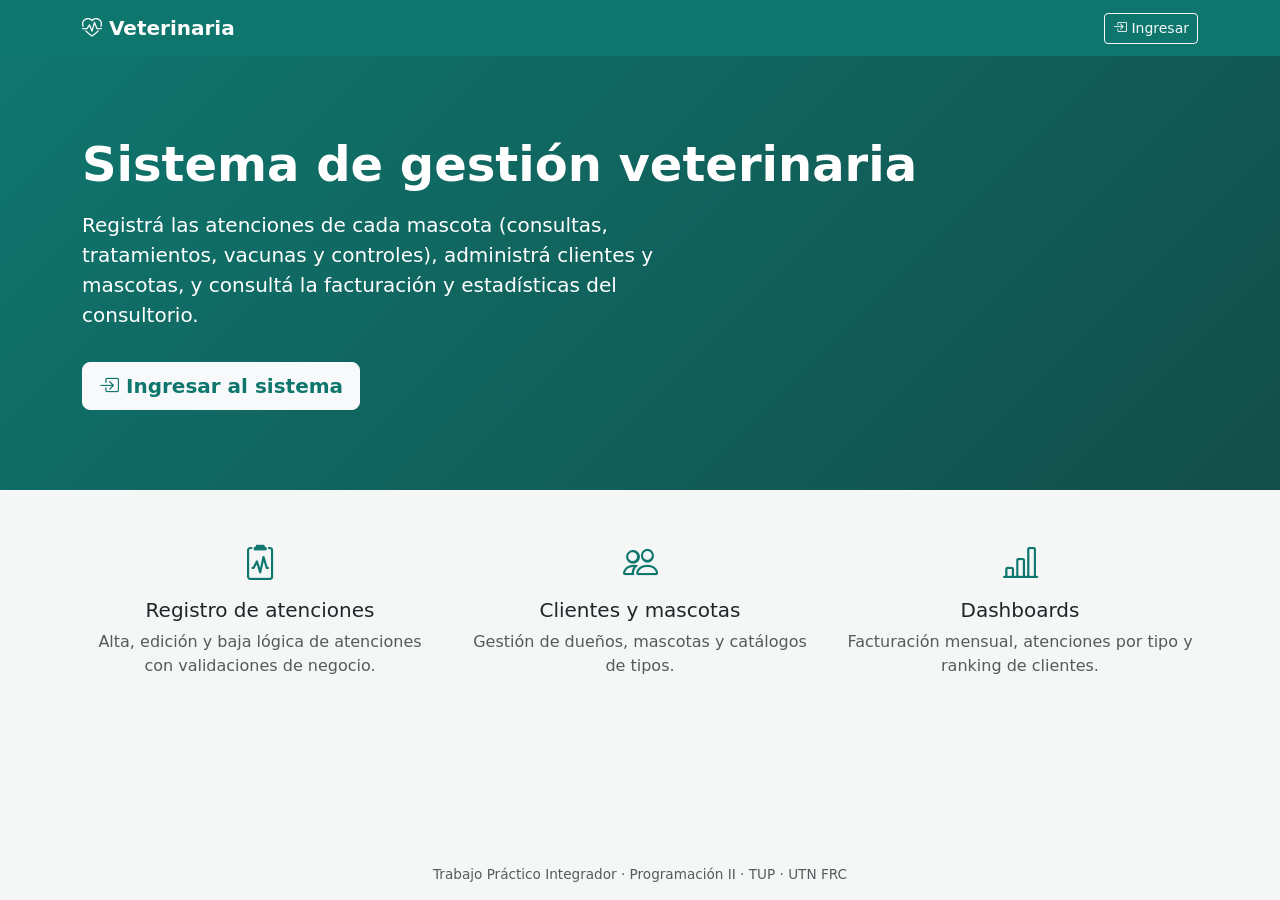
==== Veterinaria.Web/wwwroot/index.html @ afbaf002 "TPI Veterinaria: solucion con libreria de logica, Web API con JWT y proyecto web" ====
<!DOCTYPE html>
<html lang="es">
<head>
    <meta charset="utf-8">
    <meta name="viewport" content="width=device-width, initial-scale=1">
    <title>Veterinaria - Inicio</title>
    <link rel="stylesheet" href="https://cdn.jsdelivr.net/npm/bootstrap@5.3.3/dist/css/bootstrap.min.css">
    <link rel="stylesheet" href="https://cdn.jsdelivr.net/npm/bootstrap-icons@1.11.3/font/bootstrap-icons.min.css">
    <link rel="stylesheet" href="css/estilos.css">
</head>
<body>
    <nav class="navbar navbar-dark navbar-vet">
        <div class="container">
            <span class="navbar-brand fw-bold"><i class="bi bi-heart-pulse"></i> Veterinaria</span>
            <a href="login.html" class="btn btn-outline-light btn-sm"><i class="bi bi-box-arrow-in-right"></i> Ingresar</a>
        </div>
    </nav>

    <main>
        <section class="hero">
            <div class="container">
                <h1 class="display-5 fw-bold">Sistema de gestión veterinaria</h1>
                <p class="lead mt-3">
                    Registrá las atenciones de cada mascota (consultas, tratamientos, vacunas y controles),
                    administrá clientes y mascotas, y consultá la facturación y estadísticas del consultorio.
                </p>
                <a href="login.html" class="btn btn-light btn-lg mt-3 text-vet fw-semibold">
                    <i class="bi bi-box-arrow-in-right"></i> Ingresar al sistema
                </a>
            </div>
        </section>

        <section class="container py-5">
            <div class="row g-4 text-center">
                <div class="col-md-4">
                    <i class="bi bi-clipboard2-pulse icono-grande"></i>
                    <h5 class="mt-2">Registro de atenciones</h5>
                    <p class="text-muted">Alta, edición y baja lógica de atenciones con validaciones de negocio.</p>
                </div>
                <div class="col-md-4">
                    <i class="bi bi-people icono-grande"></i>
                    <h5 class="mt-2">Clientes y mascotas</h5>
                    <p class="text-muted">Gestión de dueños, mascotas y catálogos de tipos.</p>
                </div>
                <div class="col-md-4">
                    <i class="bi bi-bar-chart-line icono-grande"></i>
                    <h5 class="mt-2">Dashboards</h5>
                    <p class="text-muted">Facturación mensual, atenciones por tipo y ranking de clientes.</p>
                </div>
            </div>
        </section>
    </main>

    <footer class="text-center text-muted py-3">
        Trabajo Práctico Integrador · Programación II · TUP · UTN FRC
    </footer>
</body>
</html>
---- Veterinaria.Web/wwwroot/css/estilos.css ----
:root {
    --color-principal: #0f766e;
    --color-principal-oscuro: #115e59;
    --color-fondo: #f4f7f6;
}

body {
    background-color: var(--color-fondo);
    min-height: 100vh;
    display: flex;
    flex-direction: column;
}

main {
    flex: 1;
}

.navbar-vet {
    background-color: var(--color-principal);
}

.btn-vet {
    background-color: var(--color-principal);
    border-color: var(--color-principal);
    color: #fff;
}

.btn-vet:hover,
.btn-vet:focus {
    background-color: var(--color-principal-oscuro);
    border-color: var(--color-principal-oscuro);
    color: #fff;
}

.text-vet {
    color: var(--color-principal);
}

/* ===== Inicio ===== */
.hero {
    background: linear-gradient(135deg, var(--color-principal) 0%, #134e4a 100%);
    color: #fff;
    padding: 5rem 0;
}

.hero .lead {
    max-width: 640px;
}

.icono-grande {
    font-size: 2.2rem;
    color: var(--color-principal);
}

/* ===== Login ===== */
.login-contenedor {
    min-height: 100vh;
    display: flex;
    align-items: center;
    justify-content: center;
    background: linear-gradient(135deg, var(--color-principal) 0%, #134e4a 100%);
}

.login-card {
    width: 100%;
    max-width: 400px;
}

/* ===== Paginas internas ===== */
.titulo-pagina {
    display: flex;
    flex-wrap: wrap;
    gap: .75rem;
    align-items: center;
    justify-content: space-between;
    margin-bottom: 1rem;
}

.titulo-pagina h1 {
    font-size: 1.6rem;
    margin: 0;
}

.card {
    border: none;
    box-shadow: 0 1px 3px rgba(0, 0, 0, .08);
}

.table td,
.table th {
    vertical-align: middle;
}

.fila-inactiva td {
    color: #9aa1a9;
}

.acciones {
    white-space: nowrap;
}

.grafico {
    position: relative;
    height: 300px;
}

.total-destacado {
    font-size: 1.5rem;
    font-weight: 700;
    color: var(--color-principal);
}

.ranking {
    width: 2rem;
    height: 2rem;
    border-radius: 50%;
    display: inline-flex;
    align-items: center;
    justify-content: center;
    background: #e6f4f2;
    color: var(--color-principal);
    font-weight: 700;
}

#contenedor-alertas {
    position: fixed;
    top: 1rem;
    right: 1rem;
    z-index: 2000;
    width: min(380px, calc(100% - 2rem));
}

footer {
    font-size: .85rem;
}
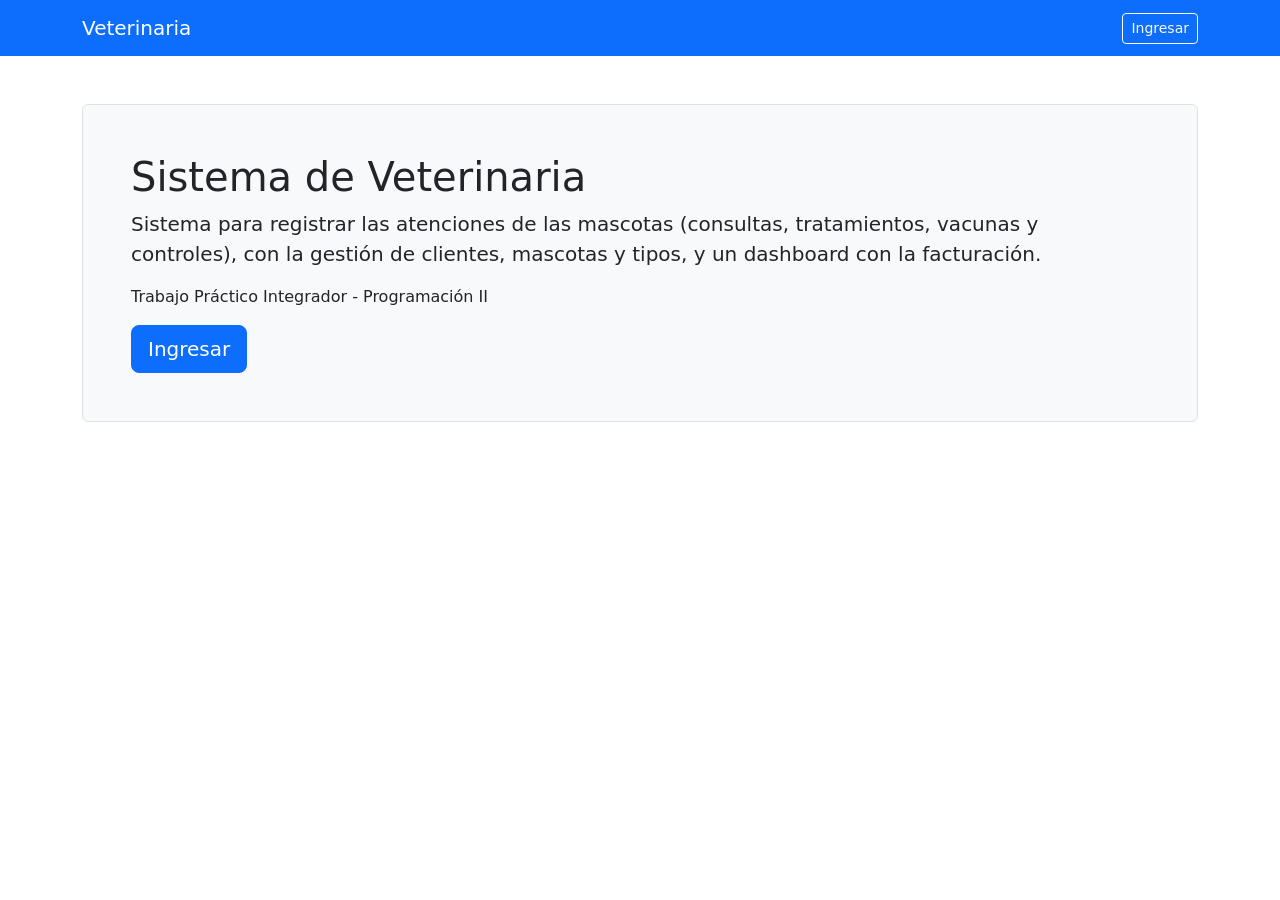
==== commit e9c90147: "Simplificar el codigo: un repositorio y servicio por entidad, controllers con try/catch y web mas si" ====
--- a/Veterinaria.Web/wwwroot/index.html
+++ b/Veterinaria.Web/wwwroot/index.html
@@ -3,56 +3,28 @@
 <head>
     <meta charset="utf-8">
     <meta name="viewport" content="width=device-width, initial-scale=1">
-    <title>Veterinaria - Inicio</title>
+    <title>Veterinaria</title>
     <link rel="stylesheet" href="https://cdn.jsdelivr.net/npm/bootstrap@5.3.3/dist/css/bootstrap.min.css">
-    <link rel="stylesheet" href="https://cdn.jsdelivr.net/npm/bootstrap-icons@1.11.3/font/bootstrap-icons.min.css">
     <link rel="stylesheet" href="css/estilos.css">
 </head>
 <body>
-    <nav class="navbar navbar-dark navbar-vet">
+    <nav class="navbar navbar-dark bg-primary">
         <div class="container">
-            <span class="navbar-brand fw-bold"><i class="bi bi-heart-pulse"></i> Veterinaria</span>
-            <a href="login.html" class="btn btn-outline-light btn-sm"><i class="bi bi-box-arrow-in-right"></i> Ingresar</a>
+            <span class="navbar-brand">Veterinaria</span>
+            <a href="login.html" class="btn btn-outline-light btn-sm">Ingresar</a>
         </div>
     </nav>
 
-    <main>
-        <section class="hero">
-            <div class="container">
-                <h1 class="display-5 fw-bold">Sistema de gestión veterinaria</h1>
-                <p class="lead mt-3">
-                    Registrá las atenciones de cada mascota (consultas, tratamientos, vacunas y controles),
-                    administrá clientes y mascotas, y consultá la facturación y estadísticas del consultorio.
-                </p>
-                <a href="login.html" class="btn btn-light btn-lg mt-3 text-vet fw-semibold">
-                    <i class="bi bi-box-arrow-in-right"></i> Ingresar al sistema
-                </a>
-            </div>
-        </section>
-
-        <section class="container py-5">
-            <div class="row g-4 text-center">
-                <div class="col-md-4">
-                    <i class="bi bi-clipboard2-pulse icono-grande"></i>
-                    <h5 class="mt-2">Registro de atenciones</h5>
-                    <p class="text-muted">Alta, edición y baja lógica de atenciones con validaciones de negocio.</p>
-                </div>
-                <div class="col-md-4">
-                    <i class="bi bi-people icono-grande"></i>
-                    <h5 class="mt-2">Clientes y mascotas</h5>
-                    <p class="text-muted">Gestión de dueños, mascotas y catálogos de tipos.</p>
-                </div>
-                <div class="col-md-4">
-                    <i class="bi bi-bar-chart-line icono-grande"></i>
-                    <h5 class="mt-2">Dashboards</h5>
-                    <p class="text-muted">Facturación mensual, atenciones por tipo y ranking de clientes.</p>
-                </div>
-            </div>
-        </section>
-    </main>
-
-    <footer class="text-center text-muted py-3">
-        Trabajo Práctico Integrador · Programación II · TUP · UTN FRC
-    </footer>
+    <div class="container mt-5">
+        <div class="p-5 bg-light border rounded">
+            <h1>Sistema de Veterinaria</h1>
+            <p class="lead">
+                Sistema para registrar las atenciones de las mascotas (consultas, tratamientos, vacunas y controles),
+                con la gestión de clientes, mascotas y tipos, y un dashboard con la facturación.
+            </p>
+            <p>Trabajo Práctico Integrador - Programación II</p>
+            <a href="login.html" class="btn btn-primary btn-lg">Ingresar</a>
+        </div>
+    </div>
 </body>
 </html>
--- a/Veterinaria.Web/wwwroot/css/estilos.css
+++ b/Veterinaria.Web/wwwroot/css/estilos.css
@@ -1,135 +1,11 @@
-:root {
-    --color-principal: #0f766e;
-    --color-principal-oscuro: #115e59;
-    --color-fondo: #f4f7f6;
+body {
+    padding-bottom: 40px;
 }
 
-body {
-    background-color: var(--color-fondo);
-    min-height: 100vh;
-    display: flex;
-    flex-direction: column;
+.login {
+    max-width: 380px;
 }
 
-main {
-    flex: 1;
-}
-
-.navbar-vet {
-    background-color: var(--color-principal);
-}
-
-.btn-vet {
-    background-color: var(--color-principal);
-    border-color: var(--color-principal);
-    color: #fff;
-}
-
-.btn-vet:hover,
-.btn-vet:focus {
-    background-color: var(--color-principal-oscuro);
-    border-color: var(--color-principal-oscuro);
-    color: #fff;
-}
-
-.text-vet {
-    color: var(--color-principal);
-}
-
-/* ===== Inicio ===== */
-.hero {
-    background: linear-gradient(135deg, var(--color-principal) 0%, #134e4a 100%);
-    color: #fff;
-    padding: 5rem 0;
-}
-
-.hero .lead {
-    max-width: 640px;
-}
-
-.icono-grande {
-    font-size: 2.2rem;
-    color: var(--color-principal);
-}
-
-/* ===== Login ===== */
-.login-contenedor {
-    min-height: 100vh;
-    display: flex;
-    align-items: center;
-    justify-content: center;
-    background: linear-gradient(135deg, var(--color-principal) 0%, #134e4a 100%);
-}
-
-.login-card {
-    width: 100%;
-    max-width: 400px;
-}
-
-/* ===== Paginas internas ===== */
-.titulo-pagina {
-    display: flex;
-    flex-wrap: wrap;
-    gap: .75rem;
-    align-items: center;
-    justify-content: space-between;
-    margin-bottom: 1rem;
-}
-
-.titulo-pagina h1 {
-    font-size: 1.6rem;
-    margin: 0;
-}
-
-.card {
-    border: none;
-    box-shadow: 0 1px 3px rgba(0, 0, 0, .08);
-}
-
-.table td,
-.table th {
+table td {
     vertical-align: middle;
 }
-
-.fila-inactiva td {
-    color: #9aa1a9;
-}
-
-.acciones {
-    white-space: nowrap;
-}
-
-.grafico {
-    position: relative;
-    height: 300px;
-}
-
-.total-destacado {
-    font-size: 1.5rem;
-    font-weight: 700;
-    color: var(--color-principal);
-}
-
-.ranking {
-    width: 2rem;
-    height: 2rem;
-    border-radius: 50%;
-    display: inline-flex;
-    align-items: center;
-    justify-content: center;
-    background: #e6f4f2;
-    color: var(--color-principal);
-    font-weight: 700;
-}
-
-#contenedor-alertas {
-    position: fixed;
-    top: 1rem;
-    right: 1rem;
-    z-index: 2000;
-    width: min(380px, calc(100% - 2rem));
-}
-
-footer {
-    font-size: .85rem;
-}
